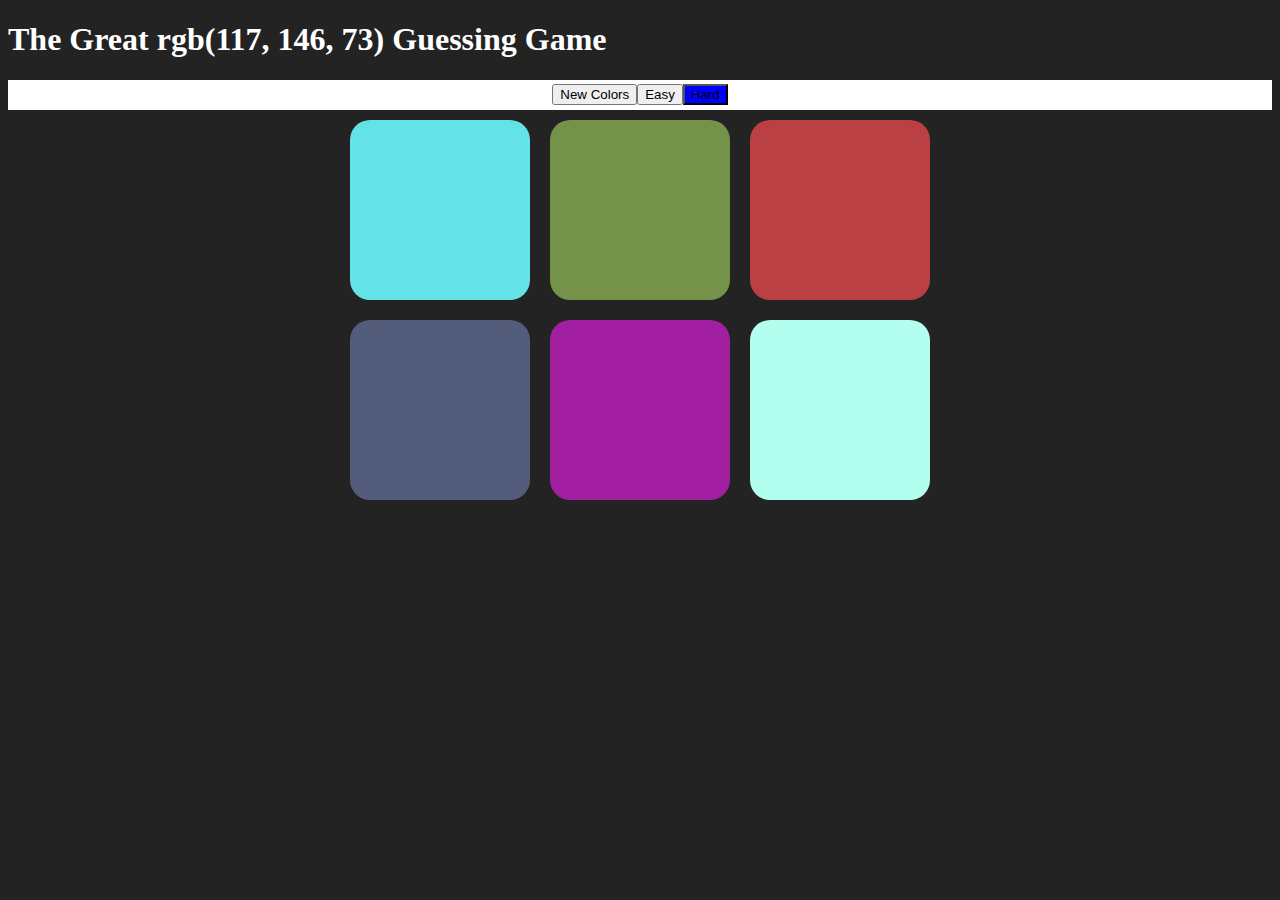
==== index.html @ 71a4de67 "updates" ====
<!DOCTYPE html>
<html lang="en">
  <head>
    <meta charset="UTF-8" />
    <meta name="viewport" content="width=device-width, initial-scale=1.0" />
    <meta http-equiv="X-UA-Compatible" content="ie=edge" />
    <title>RGB game</title>
    <link rel="stylesheet" type="text/css" href="colorGame.css" />
  </head>
  <body>
    <h1>The Great <span id="colorDisplay">RGB</span> Guessing Game</h1>

    <div id="stripe">
      <button id="reset">New Colors</button>
      <span id="message"></span>
      <button id="easyBtn">Easy</button>
      <button id="hardBtn" class="selected">Hard</button>
    </div>

    <div id="container">
      <div class="square"></div>
      <div class="square"></div>
      <div class="square"></div>
      <div class="square"></div>
      <div class="square"></div>
      <div class="square"></div>
    </div>

    <script type="text/javascript" src="colorGame.js"></script>
  </body>
</html>
---- colorGame.css ----
body {
  background-color: #232323;
}

.square {
  width: 30%;
  background: purple;
  padding-bottom: 30%;
  float: left;
  margin: 1.66%;
  border-radius: 20px;
  /* display: grid;
  grid-template-columns: 1fr 1fr 1fr;
  grid-template-rows: 1fr 1fr;
  grid-column-gap: 2rem;
  grid-row-gap: 2rem; */
}

#container {
  margin: 0 auto;
  max-width: 600px;
}

h1 {
  color: white;
}

/* span {
  color: white;
} */

#stripe {
  background-color: white;
  color: black;
  /* height: 30px; */
  text-align: center;
  display: flex;
  justify-content: center;
  align-items: center;
  height: 30px;
}

.selected {
  background: blue;
}
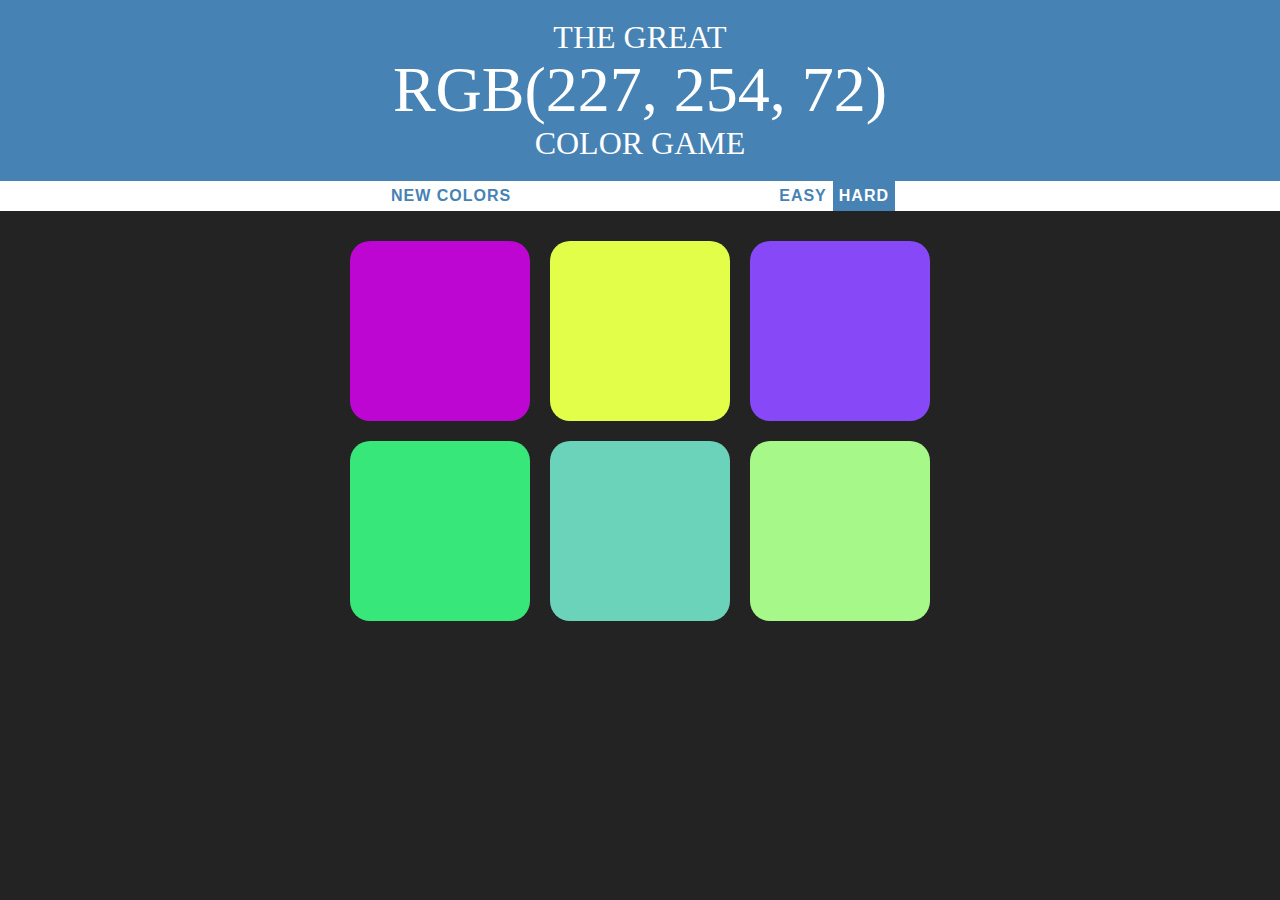
==== commit b7593e2e: "styling done" ====
--- a/index.html
+++ b/index.html
@@ -8,7 +8,13 @@
     <link rel="stylesheet" type="text/css" href="colorGame.css" />
   </head>
   <body>
-    <h1>The Great <span id="colorDisplay">RGB</span> Guessing Game</h1>
+    <h1>
+      The Great
+      <br />
+      <span id="colorDisplay">RGB</span>
+      <br />
+      Color Game
+    </h1>
 
     <div id="stripe">
       <button id="reset">New Colors</button>
--- a/colorGame.css
+++ b/colorGame.css
@@ -1,5 +1,7 @@
 body {
   background-color: #232323;
+  margin: 0;
+  font-family: "Montserrat", "Avenir";
 }
 
 .square {
@@ -9,6 +11,10 @@
   float: left;
   margin: 1.66%;
   border-radius: 20px;
+  transition: background 0.3s;
+  /* cross browser functionality */
+  --webkit-transition: background.0.3s;
+  --moz-transition: background.0.3s;
   /* display: grid;
   grid-template-columns: 1fr 1fr 1fr;
   grid-template-rows: 1fr 1fr;
@@ -17,17 +23,28 @@
 }
 
 #container {
-  margin: 0 auto;
+  margin: 20px auto;
   max-width: 600px;
 }
 
 h1 {
+  text-align: center;
+  line-height: 1.1;
   color: white;
+  background: steelblue;
+  margin: 0;
+  font-weight: normal;
+  text-transform: uppercase;
+  padding: 20px 0;
+}
+#colorDisplay {
+  font-size: 200%;
 }
 
-/* span {
-  color: white;
-} */
+#message {
+  display: inline-block;
+  width: 20%;
+}
 
 #stripe {
   background-color: white;
@@ -41,5 +58,28 @@
 }
 
 .selected {
-  background: blue;
+  color: white;
+  background: steelblue;
+  /* border: none; */
 }
+
+button {
+  border: none;
+  background: none;
+  text-transform: uppercase;
+  height: 100%;
+  font-weight: 700;
+  color: steelblue;
+  letter-spacing: 1px;
+  font-size: inherit;
+  transition: all 0.3s;
+  /* cross browser functionality */
+  --webkit-transition: all 0.3s;
+  --moz-transition: all 0.3s;
+  outline: none;
+}
+
+button:hover {
+  color: white;
+  background: steelblue;
+}
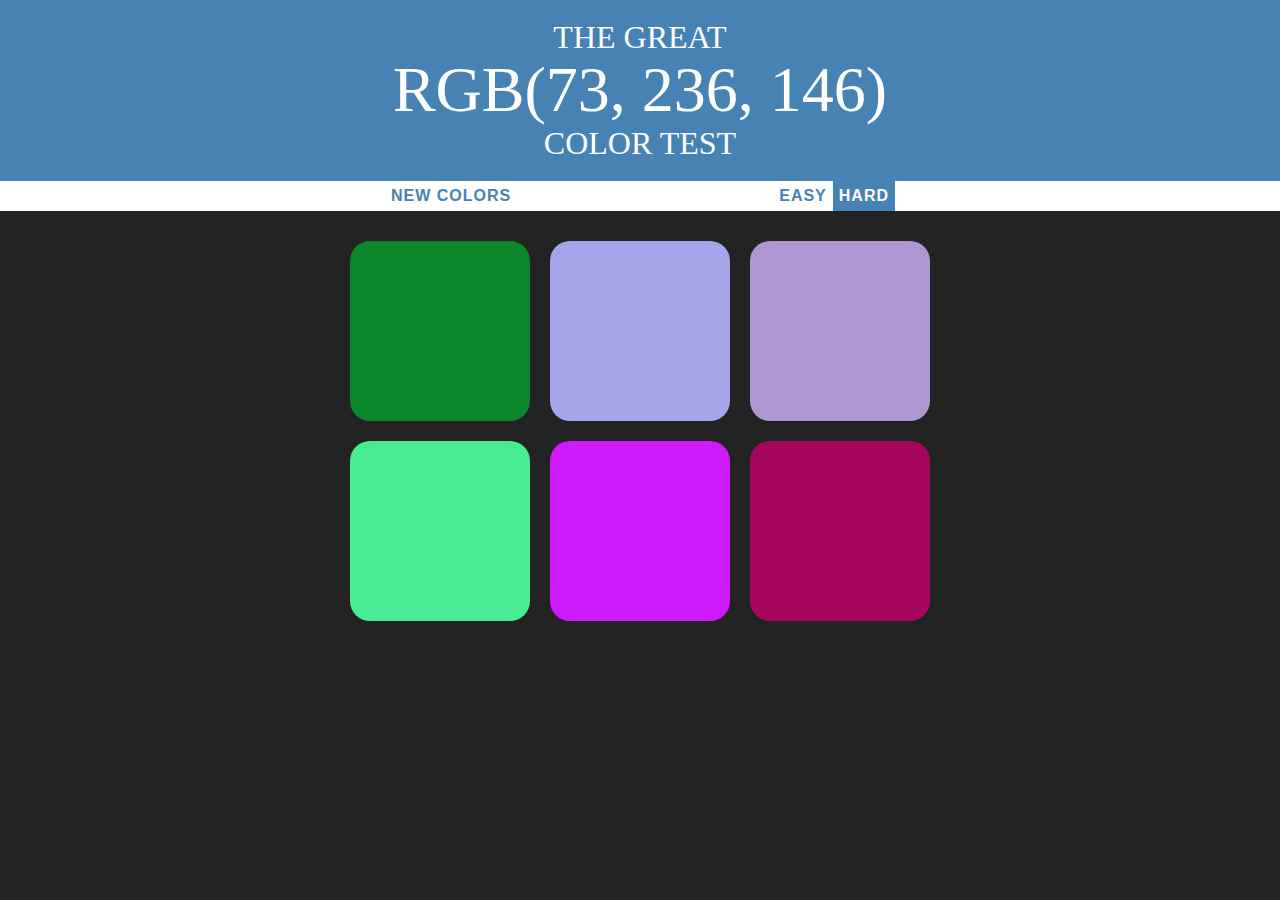
==== commit a0375b2e: "final styling before refactor" ====
--- a/index.html
+++ b/index.html
@@ -13,7 +13,7 @@
       <br />
       <span id="colorDisplay">RGB</span>
       <br />
-      Color Game
+      Color Test
     </h1>
 
     <div id="stripe">
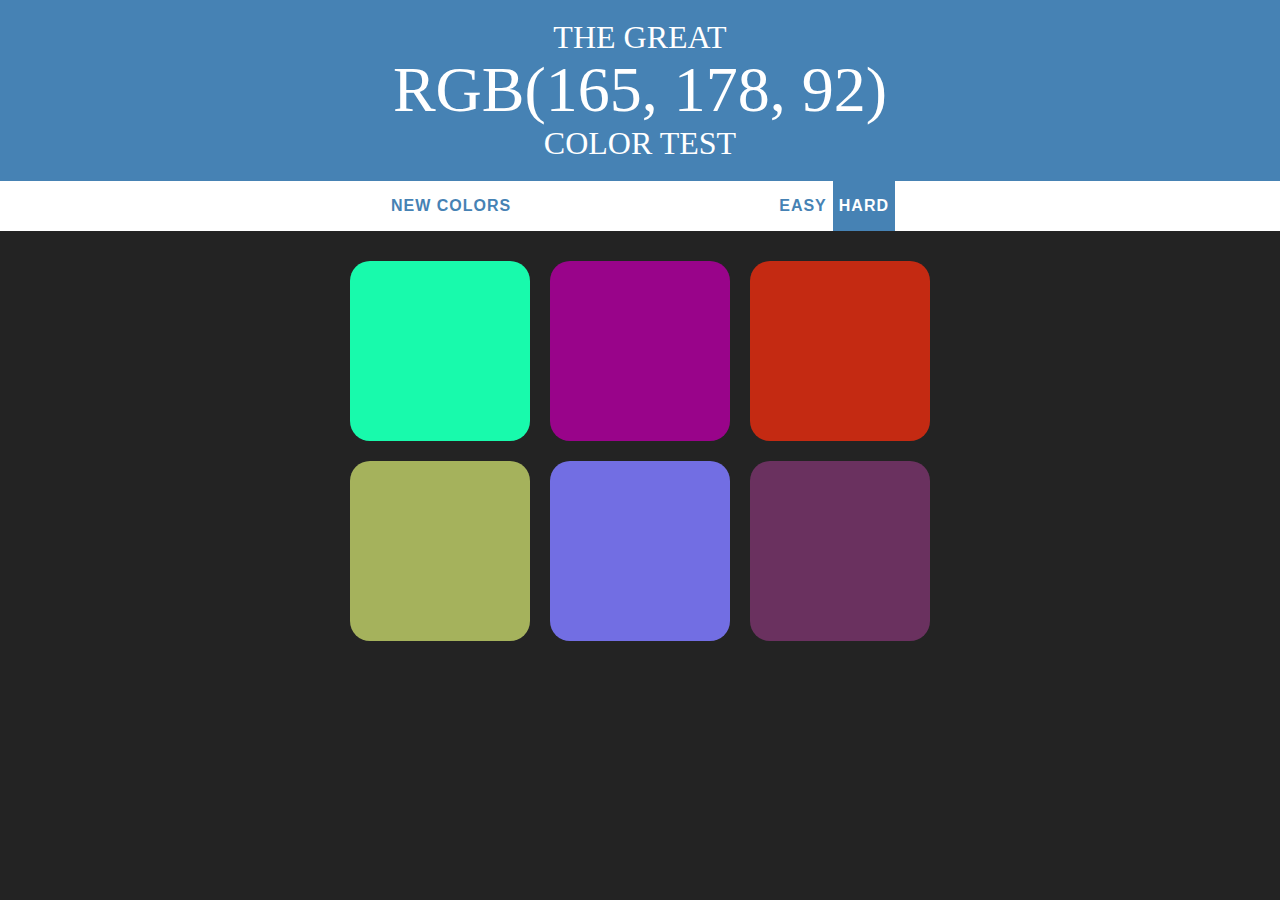
==== commit 5c26629e: "refactor 1" ====
--- a/index.html
+++ b/index.html
@@ -19,8 +19,8 @@
     <div id="stripe">
       <button id="reset">New Colors</button>
       <span id="message"></span>
-      <button id="easyBtn">Easy</button>
-      <button id="hardBtn" class="selected">Hard</button>
+      <button class="mode">Easy</button>
+      <button class="mode selected">Hard</button>
     </div>
 
     <div id="container">
--- a/colorGame.css
+++ b/colorGame.css
@@ -54,7 +54,7 @@
   display: flex;
   justify-content: center;
   align-items: center;
-  height: 30px;
+  height: 50px;
 }
 
 .selected {
